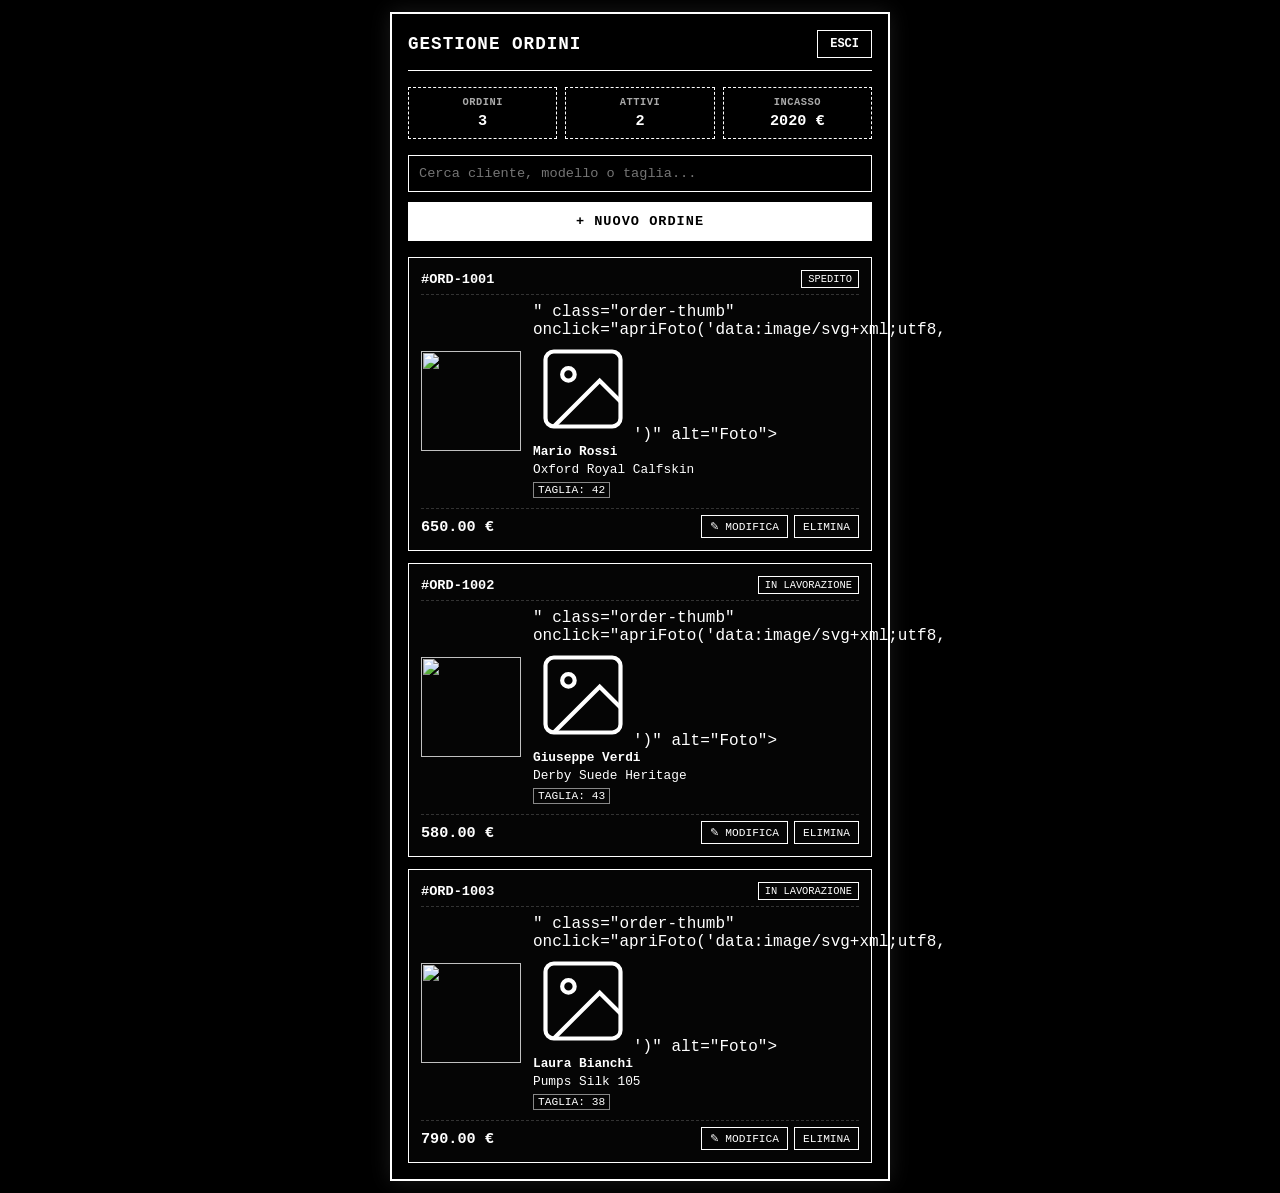
==== Home.html @ 9eb3188e "Update" ====
<!DOCTYPE html>
<html lang="it">
<head>
    <meta charset="UTF-8">
    <meta name="viewport" content="width=device-width, initial-scale=1.0">
    <title>Dashboard Ordini Mobile</title>
    <style>
        * {
            box-sizing: border-box;
            margin: 0;
            padding: 0;
            font-family: 'Courier New', Courier, monospace;
        }

        /* Sfondo animato nero/grigio */
        body {
            min-height: 100vh;
            background-color: #000000;
            color: #ffffff;
            padding: 12px;
            display: flex;
            justify-content: center;
            align-items: flex-start;
            animation: bgPulse 8s infinite alternate ease-in-out;
        }

        @keyframes bgPulse {
            0% { background-color: #000000; color: #ffffff; }
            50% { background-color: #111111; color: #f0f0f0; }
            100% { background-color: #1a1a1a; color: #ffffff; }
        }

        .dashboard-container {
            width: 100%;
            max-width: 500px; /* Ottimizzato per schermo telefono */
            background: #000000;
            border: 2px solid #ffffff;
            padding: 16px;
            box-shadow: 0 0 20px rgba(255, 255, 255, 0.1);
        }

        /* Header */
        .header-bar {
            display: flex;
            justify-content: space-between;
            align-items: center;
            border-bottom: 1px solid #ffffff;
            padding-bottom: 12px;
            margin-bottom: 16px;
        }

        h1 {
            font-size: 1.1rem;
            letter-spacing: 1px;
            text-transform: uppercase;
        }

        .btn-logout {
            padding: 6px 12px;
            background-color: #000000;
            color: #ffffff;
            border: 1px solid #ffffff;
            cursor: pointer;
            font-size: 0.75rem;
            font-weight: bold;
            text-decoration: none;
        }

        .btn-logout:hover {
            background-color: #ffffff;
            color: #000000;
        }

        /* Metriche Statistiche Mobile */
        .stats-grid {
            display: grid;
            grid-template-columns: repeat(3, 1fr);
            gap: 8px;
            margin-bottom: 16px;
        }

        .stat-card {
            border: 1px dashed #ffffff;
            padding: 8px 4px;
            text-align: center;
        }

        .stat-card h3 {
            font-size: 0.65rem;
            letter-spacing: 0.5px;
            margin-bottom: 4px;
            color: #aaaaaa;
        }

        .stat-card p {
            font-size: 0.95rem;
            font-weight: bold;
        }

        /* Controlli e Ricerca */
        .controls-bar {
            display: flex;
            flex-direction: column;
            gap: 10px;
            margin-bottom: 16px;
        }

        .search-input {
            width: 100%;
            padding: 10px;
            background-color: #000000;
            border: 1px solid #ffffff;
            color: #ffffff;
            font-size: 0.85rem;
            outline: none;
        }

        .btn-action {
            width: 100%;
            padding: 12px;
            background-color: #ffffff;
            color: #000000;
            border: none;
            font-size: 0.85rem;
            font-weight: bold;
            cursor: pointer;
            letter-spacing: 1px;
            text-transform: uppercase;
        }

        .btn-action:hover {
            background-color: #cccccc;
        }

        /* Elenco Ordini a Schede */
        .orders-list {
            display: flex;
            flex-direction: column;
            gap: 12px;
        }

        .order-card {
            border: 1px solid #ffffff;
            background-color: #050505;
            padding: 12px;
            display: flex;
            flex-direction: column;
            gap: 8px;
        }

        .order-header {
            display: flex;
            justify-content: space-between;
            align-items: center;
            border-bottom: 1px dashed #333333;
            padding-bottom: 6px;
        }

        .order-id {
            font-weight: bold;
            font-size: 0.85rem;
        }

        .status-badge {
            padding: 2px 6px;
            border: 1px solid #ffffff;
            font-size: 0.65rem;
            text-transform: uppercase;
        }

        .order-body {
            display: flex;
            gap: 12px;
            align-items: center;
        }

        .order-thumb {
            width: 65px;
            height: 65px;
            border: 1px solid #ffffff;
            object-fit: cover;
            background-color: #111111;
            cursor: pointer;
            flex-shrink: 0;
        }

        .order-details {
            display: flex;
            flex-direction: column;
            gap: 3px;
            font-size: 0.8rem;
            flex-grow: 1;
        }

        .order-details strong {
            color: #ffffff;
        }

        .taglia-badge {
            display: inline-block;
            border: 1px solid #888888;
            padding: 1px 4px;
            font-size: 0.7rem;
            margin-top: 2px;
            width: fit-content;
        }

        .order-footer {
            display: flex;
            justify-content: space-between;
            align-items: center;
            border-top: 1px dashed #333333;
            padding-top: 6px;
            margin-top: 2px;
        }

        .order-price {
            font-weight: bold;
            font-size: 0.95rem;
        }

        .actions-group {
            display: flex;
            gap: 6px;
        }

        .btn-card {
            padding: 4px 8px;
            background: transparent;
            color: #ffffff;
            border: 1px solid #ffffff;
            cursor: pointer;
            font-size: 0.7rem;
            font-family: 'Courier New', Courier, monospace;
        }

        .btn-card:hover {
            background: #ffffff;
            color: #000000;
        }

        /* Modal Generica */
        .modal {
            display: none;
            position: fixed;
            top: 0;
            left: 0;
            width: 100%;
            height: 100%;
            background-color: rgba(0, 0, 0, 0.9);
            justify-content: center;
            align-items: center;
            padding: 16px;
            z-index: 1000;
        }

        .modal-content {
            background: #000000;
            border: 2px solid #ffffff;
            padding: 16px;
            width: 100%;
            max-width: 400px;
            max-height: 90vh;
            overflow-y: auto;
        }

        .modal-content h2 {
            font-size: 1rem;
            margin-bottom: 14px;
            border-bottom: 1px solid #ffffff;
            padding-bottom: 8px;
            letter-spacing: 1px;
        }

        .form-group {
            margin-bottom: 12px;
            display: flex;
            flex-direction: column;
            gap: 4px;
        }

        .form-group label {
            font-size: 0.75rem;
        }

        .form-group input, .form-group select {
            padding: 8px;
            background: #000000;
            border: 1px solid #ffffff;
            color: #ffffff;
            font-family: 'Courier New', Courier, monospace;
            font-size: 0.85rem;
            outline: none;
        }

        .modal-buttons {
            display: flex;
            gap: 8px;
            margin-top: 16px;
        }

        .modal-buttons button {
            flex: 1;
        }

        /* Modal Foto Ingrandita */
        .photo-modal {
            display: none;
            position: fixed;
            top: 0;
            left: 0;
            width: 100%;
            height: 100%;
            background-color: rgba(0, 0, 0, 0.95);
            justify-content: center;
            align-items: center;
            z-index: 2000;
        }

        .photo-modal img {
            max-width: 90%;
            max-height: 80vh;
            border: 2px solid #ffffff;
        }
    </style>
</head>
<body>

    <div class="dashboard-container">
        
        <!-- Header Mobile -->
        <div class="header-bar">
            <h1>GESTIONE ORDINI</h1>
            <a href="index.html" class="btn-logout">ESCI</a>
        </div>

        <!-- KPI Sintetici Mobile -->
        <div class="stats-grid">
            <div class="stat-card">
                <h3>ORDINI</h3>
                <p id="total-orders">0</p>
            </div>
            <div class="stat-card">
                <h3>ATTIVI</h3>
                <p id="pending-orders">0</p>
            </div>
            <div class="stat-card">
                <h3>INCASSO</h3>
                <p id="total-revenue">0 €</p>
            </div>
        </div>

        <!-- Ricerca e Tasto Inserimento -->
        <div class="controls-bar">
            <input type="text" id="search-input" class="search-input" placeholder="Cerca cliente, modello o taglia...">
            <button class="btn-action" id="btn-open-modal">+ NUOVO ORDINE</button>
        </div>

        <!-- Lista Ordini Mobile -->
        <div id="orders-list" class="orders-list">
            <!-- Schede caricate da JS -->
        </div>

    </div>

    <!-- MODAL NUOVO / MODIFICA ORDINE -->
    <div id="modal-ordine" class="modal">
        <div class="modal-content">
            <h2 id="modal-title">NUOVO ORDINE</h2>
            <form id="form-ordine">
                <input type="hidden" id="edit-index" value="-1">
                
                <div class="form-group">
                    <label>CLIENTE:</label>
                    <input type="text" id="input-cliente" required placeholder="Nome Cognome">
                </div>
                <div class="form-group">
                    <label>MODELLO SCARPA:</label>
                    <input type="text" id="input-modello" required placeholder="Es. Oxford Royal Calfskin">
                </div>
                <div class="form-group">
                    <label>TAGLIA (EU):</label>
                    <input type="number" step="0.5" min="30" max="50" id="input-taglia" required placeholder="42">
                </div>
                <div class="form-group">
                    <label>IMPORTO (€):</label>
                    <input type="number" step="0.01" id="input-importo" required placeholder="0.00">
                </div>
                <div class="form-group">
                    <label>CAMBIA/CARICA FOTO:</label>
                    <input type="file" id="input-foto" accept="image/*">
                </div>
                <div class="form-group">
                    <label>STATO ORDINE:</label>
                    <select id="input-stato">
                        <option value="IN LAVORAZIONE">IN LAVORAZIONE</option>
                        <option value="SPEDITO">SPEDITO</option>
                        <option value="COMPLETATO">COMPLETATO</option>
                    </select>
                </div>
                <div class="modal-buttons">
                    <button type="submit" class="btn-action">SALVA</button>
                    <button type="button" class="btn-action" id="btn-close-modal" style="background:#000; color:#fff; border:1px solid #fff;">ANNULLA</button>
                </div>
            </form>
        </div>
    </div>

    <!-- MODAL ANTEPRIMA FOTO GRANDE -->
    <div id="photo-modal" class="photo-modal" onclick="this.style.display='none'">
        <img id="full-image" src="" alt="Anteprima Scarpa">
    </div>

    <script>
        const defaultPhoto = 'data:image/svg+xml;utf8,<svg xmlns="http://www.w3.org/2000/svg" width="100" height="100" viewBox="0 0 24 24" fill="none" stroke="white" stroke-width="1"><rect x="3" y="3" width="18" height="18" rx="2"/><circle cx="8.5" cy="8.5" r="1.5"/><polyline points="21 15 16 10 5 21"/></svg>';

        let ordini = [
            { id: "#ORD-1001", cliente: "Mario Rossi", modello: "Oxford Royal Calfskin", taglia: "42", importo: 650.00, stato: "SPEDITO", foto: defaultPhoto },
            { id: "#ORD-1002", cliente: "Giuseppe Verdi", modello: "Derby Suede Heritage", taglia: "43", importo: 580.00, stato: "IN LAVORAZIONE", foto: defaultPhoto },
            { id: "#ORD-1003", cliente: "Laura Bianchi", modello: "Pumps Silk 105", taglia: "38", importo: 790.00, stato: "IN LAVORAZIONE", foto: defaultPhoto }
        ];

        const ordersList = document.getElementById('orders-list');
        const searchInput = document.getElementById('search-input');
        const modal = document.getElementById('modal-ordine');
        const photoModal = document.getElementById('photo-modal');
        const fullImage = document.getElementById('full-image');
        const btnOpenModal = document.getElementById('btn-open-modal');
        const btnCloseModal = document.getElementById('btn-close-modal');
        const formOrdine = document.getElementById('form-ordine');
        const editIndexInput = document.getElementById('edit-index');
        const modalTitle = document.getElementById('modal-title');

        // Render delle schede ordini
        function renderOrders() {
            ordersList.innerHTML = '';
            const filter = searchInput.value.toLowerCase();

            let totali = 0;
            let inLavorazione = 0;
            let incasso = 0;

            ordini.forEach((ord, index) => {
                const textSearch = `${ord.id} ${ord.cliente} ${ord.modello} ${ord.taglia} ${ord.stato}`.toLowerCase();
                if (filter && !textSearch.includes(filter)) return;

                totali++;
                if (ord.stato === "IN LAVORAZIONE") inLavorazione++;
                incasso += ord.importo;

                const card = document.createElement('div');
                card.className = 'order-card';
                card.innerHTML = `
                    <div class="order-header">
                        <span class="order-id">${ord.id}</span>
                        <span class="status-badge">${ord.stato}</span>
                    </div>
                    <div class="order-body">
                        <img src="${ord.foto}" class="order-thumb" onclick="apriFoto('${ord.foto}')" alt="Foto">
                        <div class="order-details">
                            <strong>${ord.cliente}</strong>
                            <span>${ord.modello}</span>
                            <span class="taglia-badge">TAGLIA: ${ord.taglia}</span>
                        </div>
                    </div>
                    <div class="order-footer">
                        <span class="order-price">${ord.importo.toFixed(2)} €</span>
                        <div class="actions-group">
                            <button class="btn-card" onclick="apriModifica(${index})">✎ MODIFICA</button>
                            <button class="btn-card" onclick="eliminaOrdine(${index})">ELIMINA</button>
                        </div>
                    </div>
                `;
                ordersList.appendChild(card);
            });

            document.getElementById('total-orders').textContent = totali;
            document.getElementById('pending-orders').textContent = inLavorazione;
            document.getElementById('total-revenue').textContent = Math.round(incasso) + ' €';
        }

        // Apri Modal per Modificare Ordine
        function apriModifica(index) {
            const ord = ordini[index];
            editIndexInput.value = index;
            modalTitle.textContent = "MODIFICA ORDINE " + ord.id;

            document.getElementById('input-cliente').value = ord.cliente;
            document.getElementById('input-modello').value = ord.modello;
            document.getElementById('input-taglia').value = ord.taglia;
            document.getElementById('input-importo').value = ord.importo;
            document.getElementById('input-stato').value = ord.stato;
            document.getElementById('input-foto').value = ""; // reset selezione file

            modal.style.display = 'flex';
        }

        // Apri Modal per Nuovo Ordine
        btnOpenModal.addEventListener('click', () => {
            editIndexInput.value = "-1";
            modalTitle.textContent = "NUOVO ORDINE";
            formOrdine.reset();
            modal.style.display = 'flex';
        });

        btnCloseModal.addEventListener('click', () => modal.style.display = 'none');

        // Salvataggio Ordine (Nuovo o Modificato)
        formOrdine.addEventListener('submit', (e) => {
            e.preventDefault();

            const idx = parseInt(editIndexInput.value);
            const fileInput = document.getElementById('input-foto');
            const file = fileInput.files[0];

            function salvaDati(fotoUrl) {
                if (idx === -1) {
                    // Creazione Nuovo Ordine
                    const nuovoId = "#ORD-" + (1001 + ordini.length + Math.floor(Math.random() * 50));
                    ordini.unshift({
                        id: nuovoId,
                        cliente: document.getElementById('input-cliente').value.trim(),
                        modello: document.getElementById('input-modello').value.trim(),
                        taglia: document.getElementById('input-taglia').value.trim(),
                        importo: parseFloat(document.getElementById('input-importo').value),
                        stato: document.getElementById('input-stato').value,
                        foto: fotoUrl || defaultPhoto
                    });
                } else {
                    // Aggiornamento Ordine Esistente
                    ordini[idx].cliente = document.getElementById('input-cliente').value.trim();
                    ordini[idx].modello = document.getElementById('input-modello').value.trim();
                    ordini[idx].taglia = document.getElementById('input-taglia').value.trim();
                    ordini[idx].importo = parseFloat(document.getElementById('input-importo').value);
                    ordini[idx].stato = document.getElementById('input-stato').value;
                    if (fotoUrl) {
                        ordini[idx].foto = fotoUrl; // aggiorna la foto solo se ne è stata caricata una nuova
                    }
                }

                renderOrders();
                modal.style.display = 'none';
            }

            if (file) {
                const reader = new FileReader();
                reader.onloadend = function() {
                    salvaDati(reader.result);
                };
                reader.readAsDataURL(file);
            } else {
                salvaDati(null);
            }
        });

        // Elimina ordine
        function eliminaOrdine(index) {
            const ord = ordini[index];
            if (confirm(`Eliminare l'ordine ${ord.id} di ${ord.cliente}?`)) {
                ordini.splice(index, 1);
                renderOrders();
            }
        }

        // Mostra foto intera
        function apriFoto(src) {
            fullImage.src = src;
            photoModal.style.display = 'flex';
        }

        // Ricerca Live
        searchInput.addEventListener('keyup', renderOrders);

        // Caricamento Iniziale
        renderOrders();
    </script>

</body>
</html>
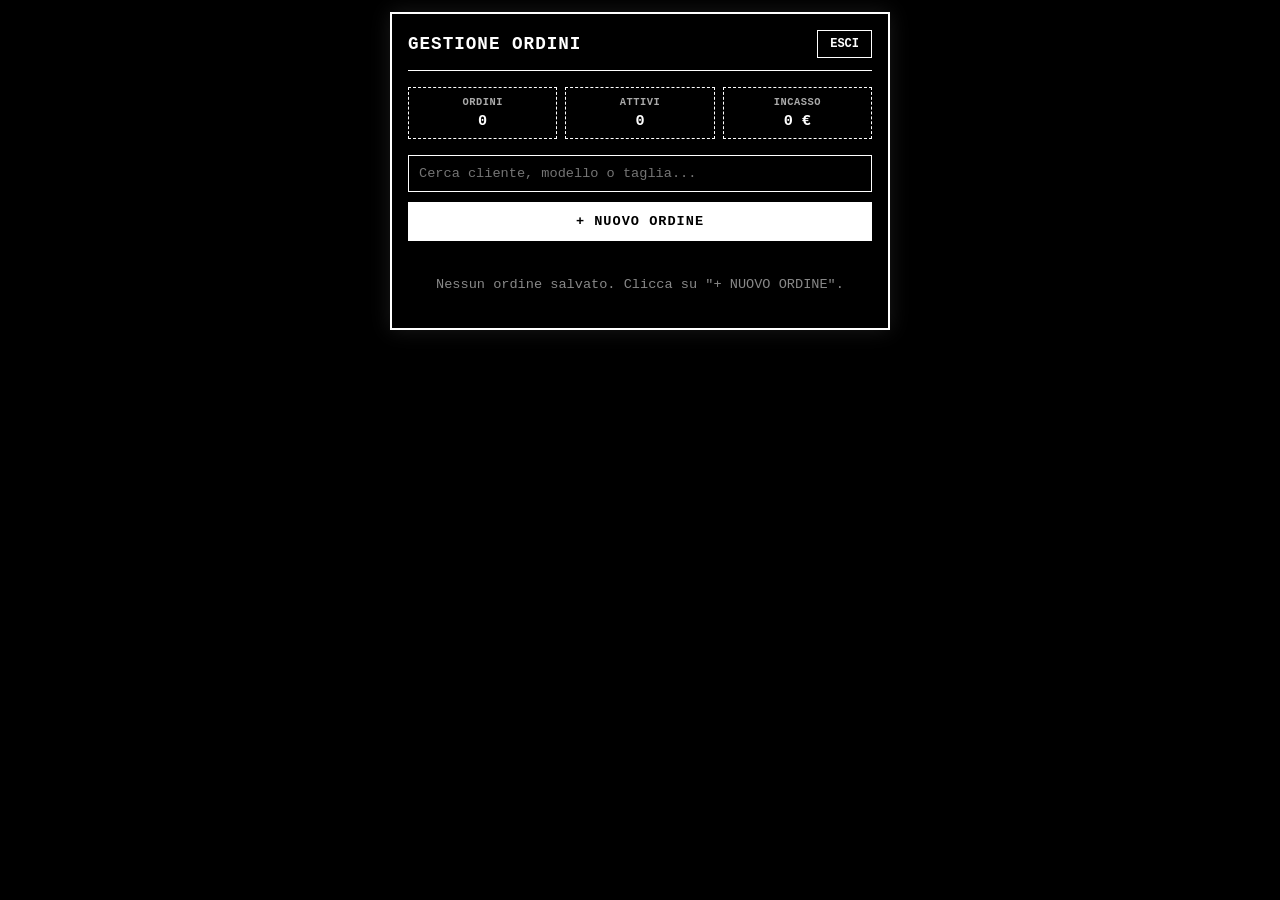
==== commit 4ec41042: "Update" ====
--- a/Home.html
+++ b/Home.html
@@ -32,7 +32,7 @@
 
         .dashboard-container {
             width: 100%;
-            max-width: 500px; /* Ottimizzato per schermo telefono */
+            max-width: 500px;
             background: #000000;
             border: 2px solid #ffffff;
             padding: 16px;
@@ -414,11 +414,8 @@
     <script>
         const defaultPhoto = 'data:image/svg+xml;utf8,<svg xmlns="http://www.w3.org/2000/svg" width="100" height="100" viewBox="0 0 24 24" fill="none" stroke="white" stroke-width="1"><rect x="3" y="3" width="18" height="18" rx="2"/><circle cx="8.5" cy="8.5" r="1.5"/><polyline points="21 15 16 10 5 21"/></svg>';
 
-        let ordini = [
-            { id: "#ORD-1001", cliente: "Mario Rossi", modello: "Oxford Royal Calfskin", taglia: "42", importo: 650.00, stato: "SPEDITO", foto: defaultPhoto },
-            { id: "#ORD-1002", cliente: "Giuseppe Verdi", modello: "Derby Suede Heritage", taglia: "43", importo: 580.00, stato: "IN LAVORAZIONE", foto: defaultPhoto },
-            { id: "#ORD-1003", cliente: "Laura Bianchi", modello: "Pumps Silk 105", taglia: "38", importo: 790.00, stato: "IN LAVORAZIONE", foto: defaultPhoto }
-        ];
+        // Carica gli ordini salvati nel browser, altrimenti parte con una lista vuota
+        let ordini = JSON.parse(localStorage.getItem('ordiniData')) || [];
 
         const ordersList = document.getElementById('orders-list');
         const searchInput = document.getElementById('search-input');
@@ -431,6 +428,11 @@
         const editIndexInput = document.getElementById('edit-index');
         const modalTitle = document.getElementById('modal-title');
 
+        // Funzione per salvare gli ordini nella memoria locale del dispositivo
+        function salvaSulDispositivo() {
+            localStorage.setItem('ordiniData', JSON.stringify(ordini));
+        }
+
         // Render delle schede ordini
         function renderOrders() {
             ordersList.innerHTML = '';
@@ -439,6 +441,10 @@
             let totali = 0;
             let inLavorazione = 0;
             let incasso = 0;
+
+            if (ordini.length === 0) {
+                ordersList.innerHTML = '<div style="text-align: center; color: #888; font-size: 0.85rem; padding: 20px;">Nessun ordine salvato. Clicca su "+ NUOVO ORDINE".</div>';
+            }
 
             ordini.forEach((ord, index) => {
                 const textSearch = `${ord.id} ${ord.cliente} ${ord.modello} ${ord.taglia} ${ord.stato}`.toLowerCase();
@@ -516,7 +522,7 @@
             function salvaDati(fotoUrl) {
                 if (idx === -1) {
                     // Creazione Nuovo Ordine
-                    const nuovoId = "#ORD-" + (1001 + ordini.length + Math.floor(Math.random() * 50));
+                    const nuovoId = "#ORD-" + Math.floor(1000 + Math.random() * 9000);
                     ordini.unshift({
                         id: nuovoId,
                         cliente: document.getElementById('input-cliente').value.trim(),
@@ -538,6 +544,7 @@
                     }
                 }
 
+                salvaSulDispositivo(); // Salva permanentemente sul dispositivo
                 renderOrders();
                 modal.style.display = 'none';
             }
@@ -558,6 +565,7 @@
             const ord = ordini[index];
             if (confirm(`Eliminare l'ordine ${ord.id} di ${ord.cliente}?`)) {
                 ordini.splice(index, 1);
+                salvaSulDispositivo(); // Salva le modifiche dopo l'eliminazione
                 renderOrders();
             }
         }
